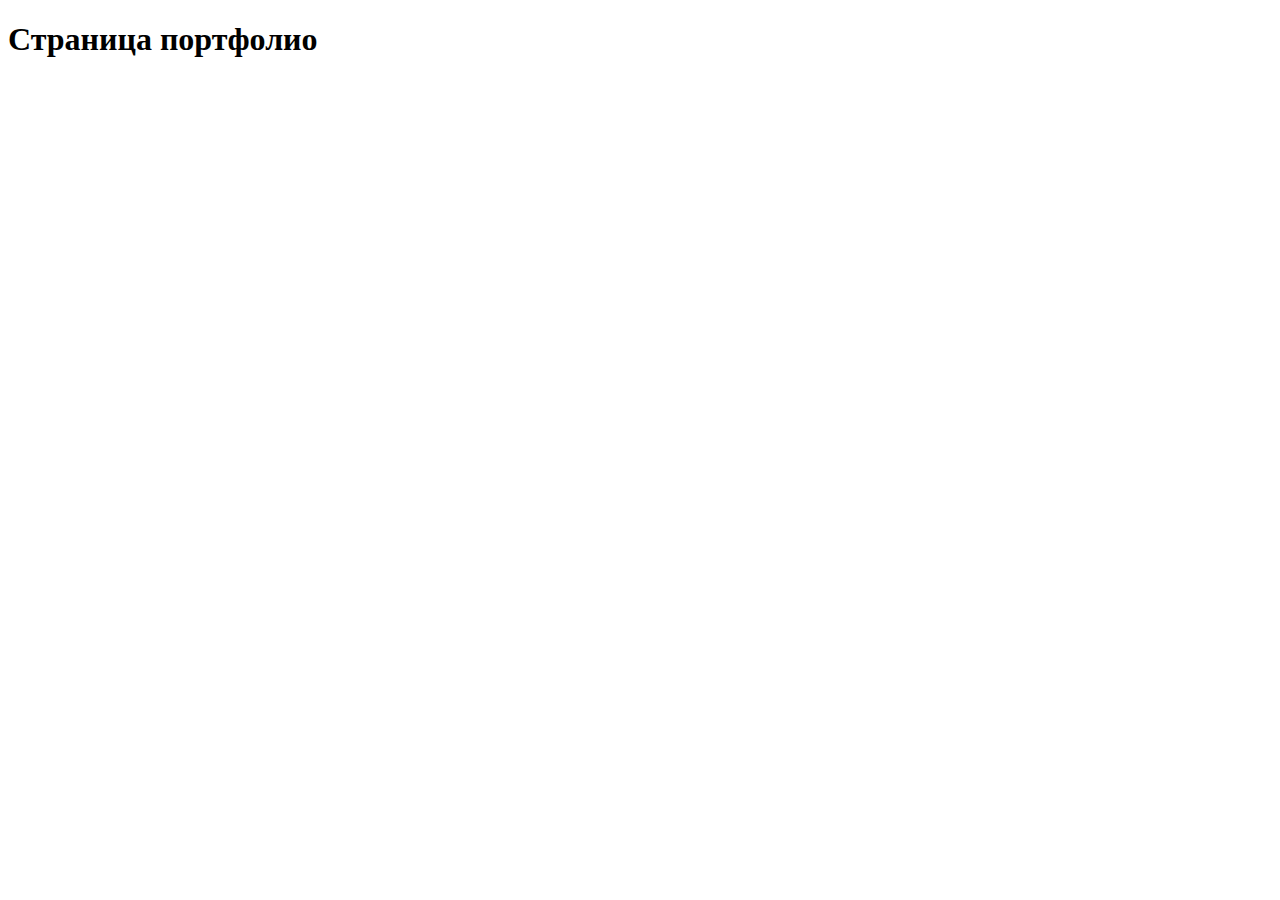
==== portfolio.html @ 307cb0d9 "first commit for hw-2" ====
<!DOCTYPE html>
<html lang="en">
  <head>
    <meta charset="UTF-8" />
    <meta http-equiv="X-UA-Compatible" content="IE=edge" />
    <meta name="viewport" content="width=device-width>, initial-scale=1.0" />
    <title>Document</title>
  </head>
  <body>
    <h1>Страница портфолио</h1>
  </body>
</html>
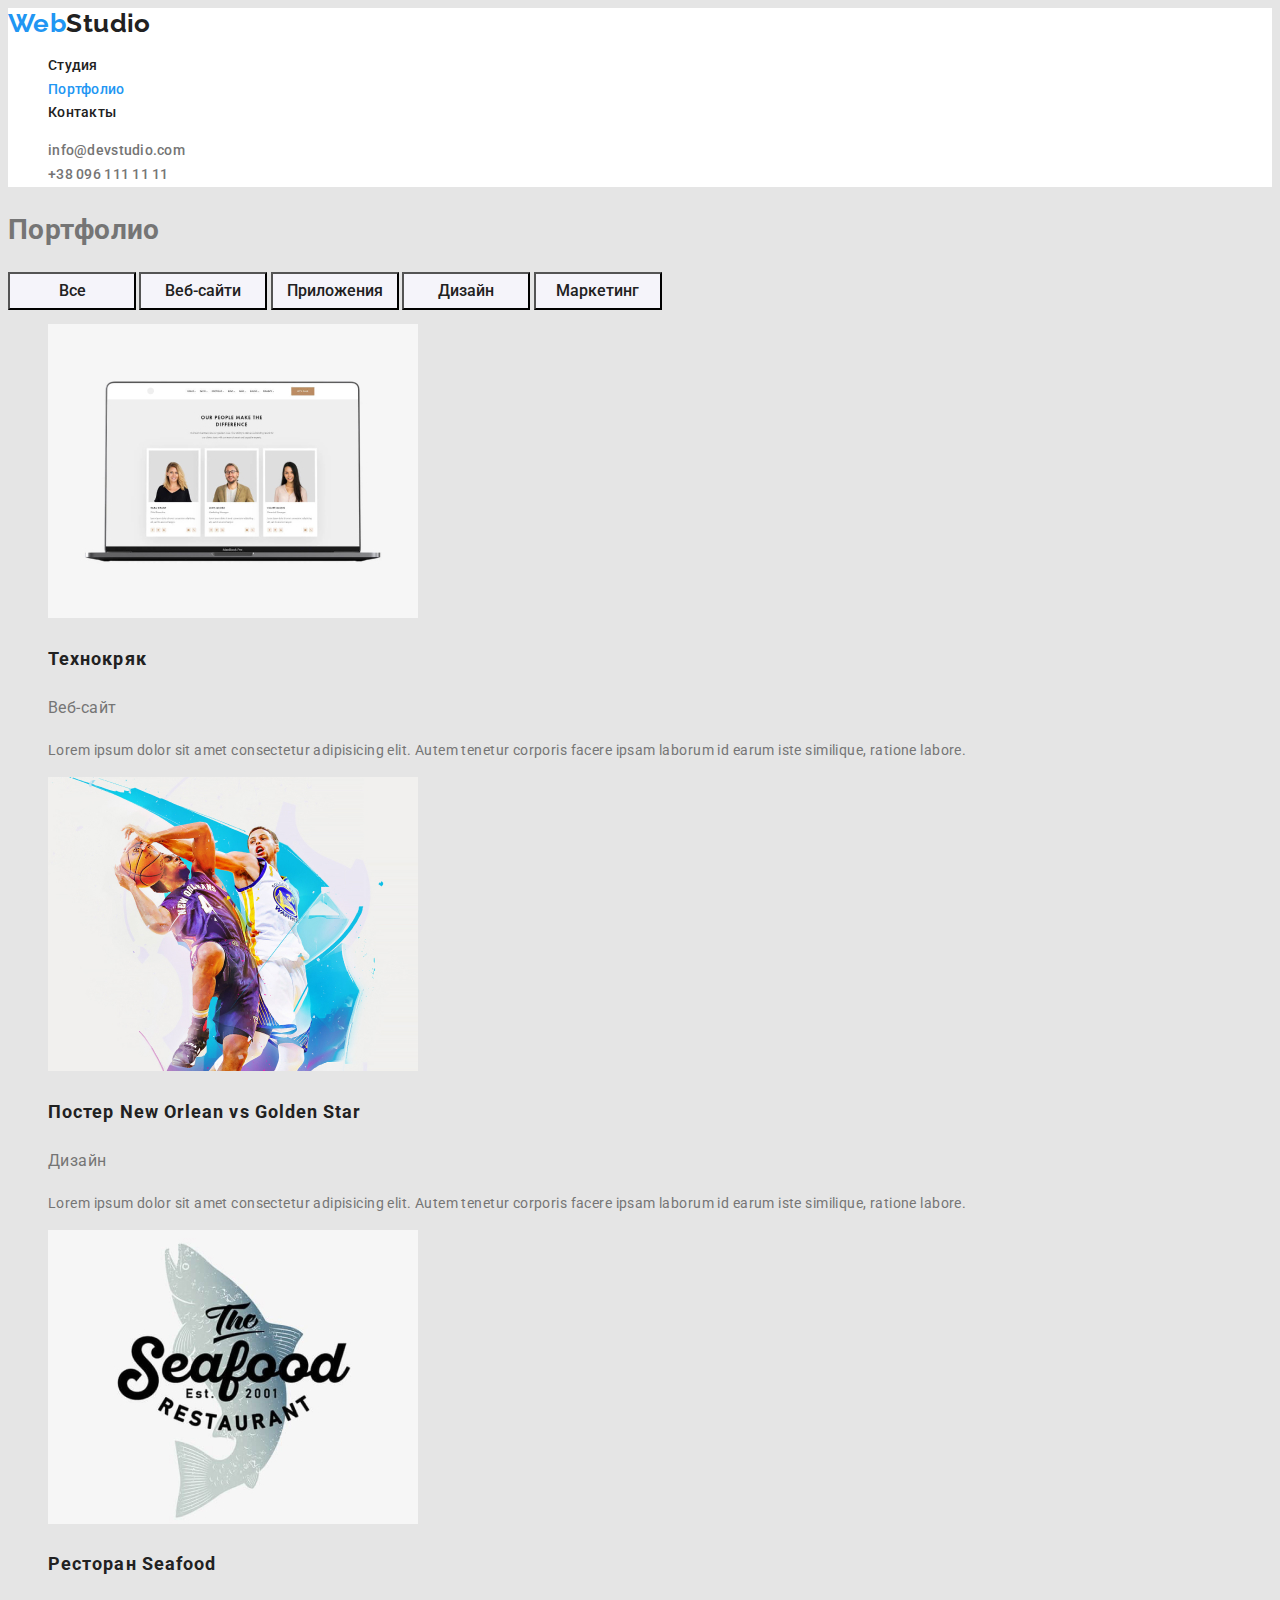
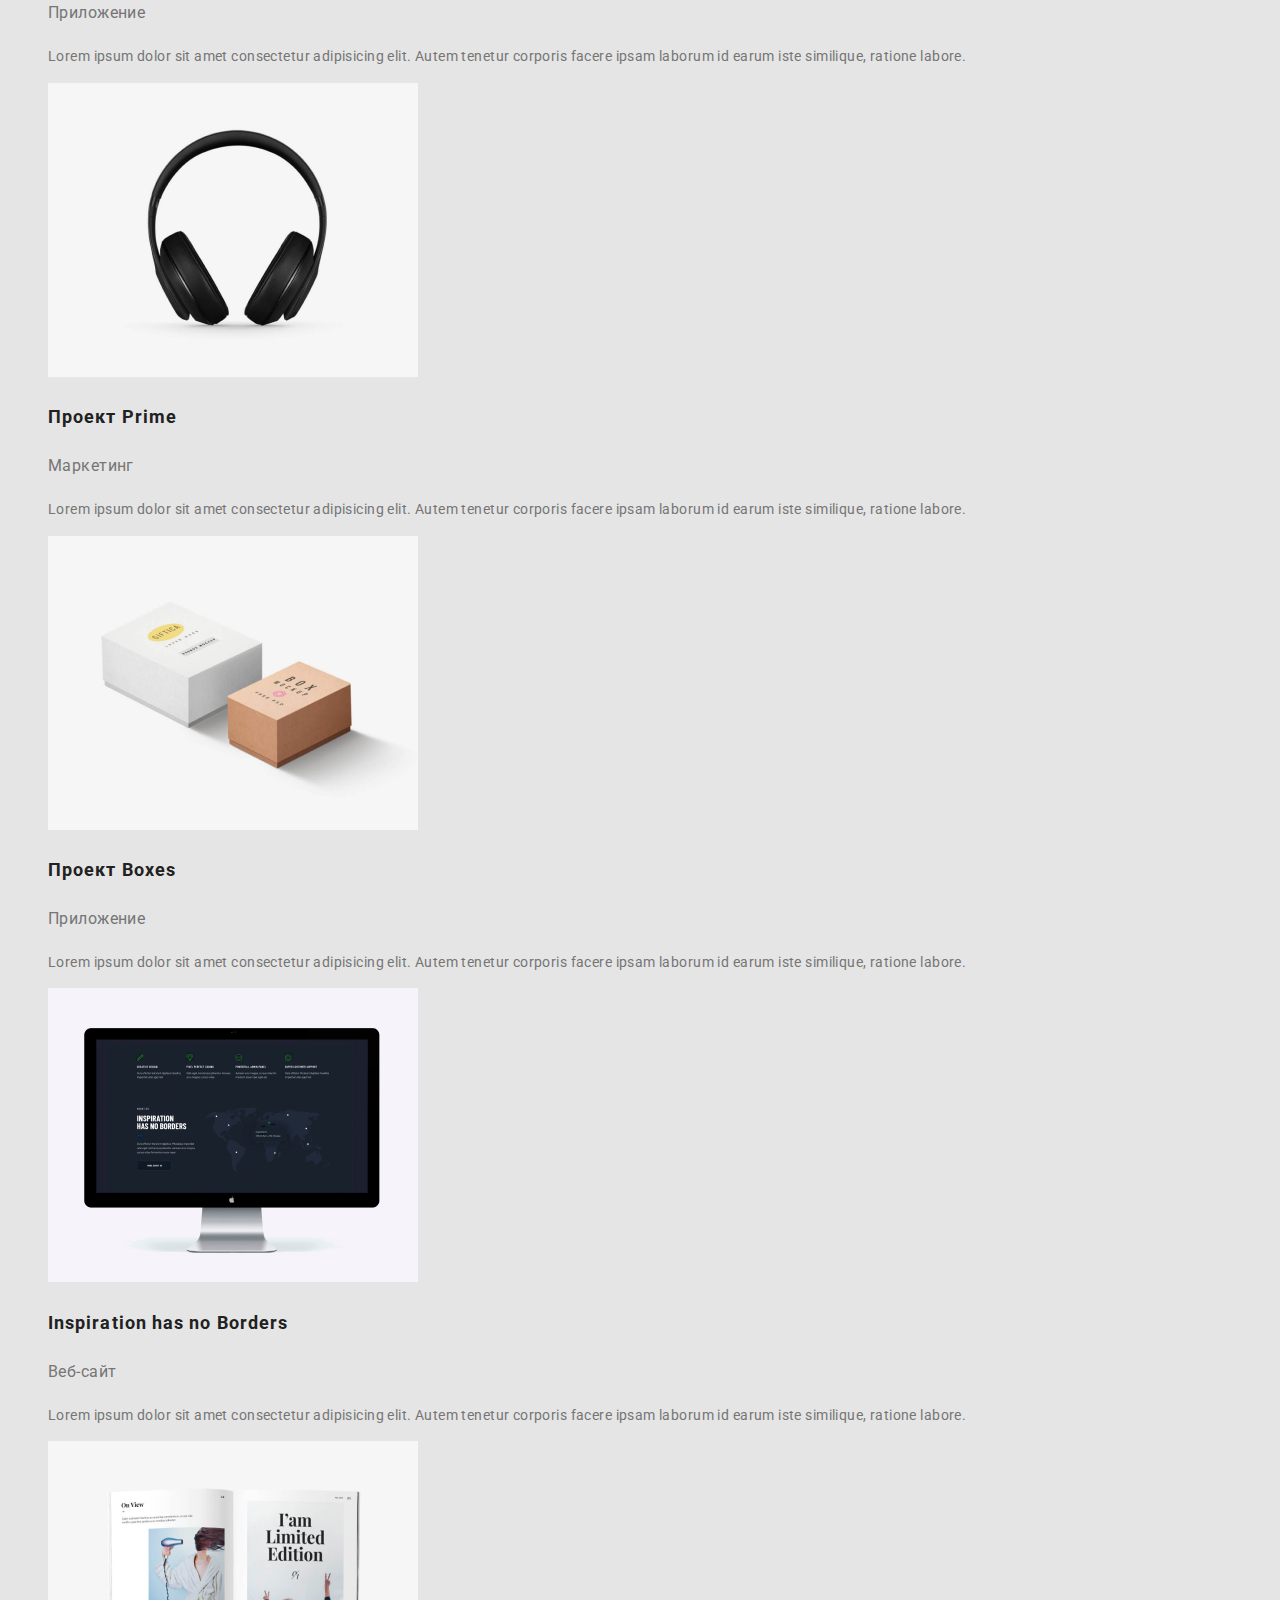
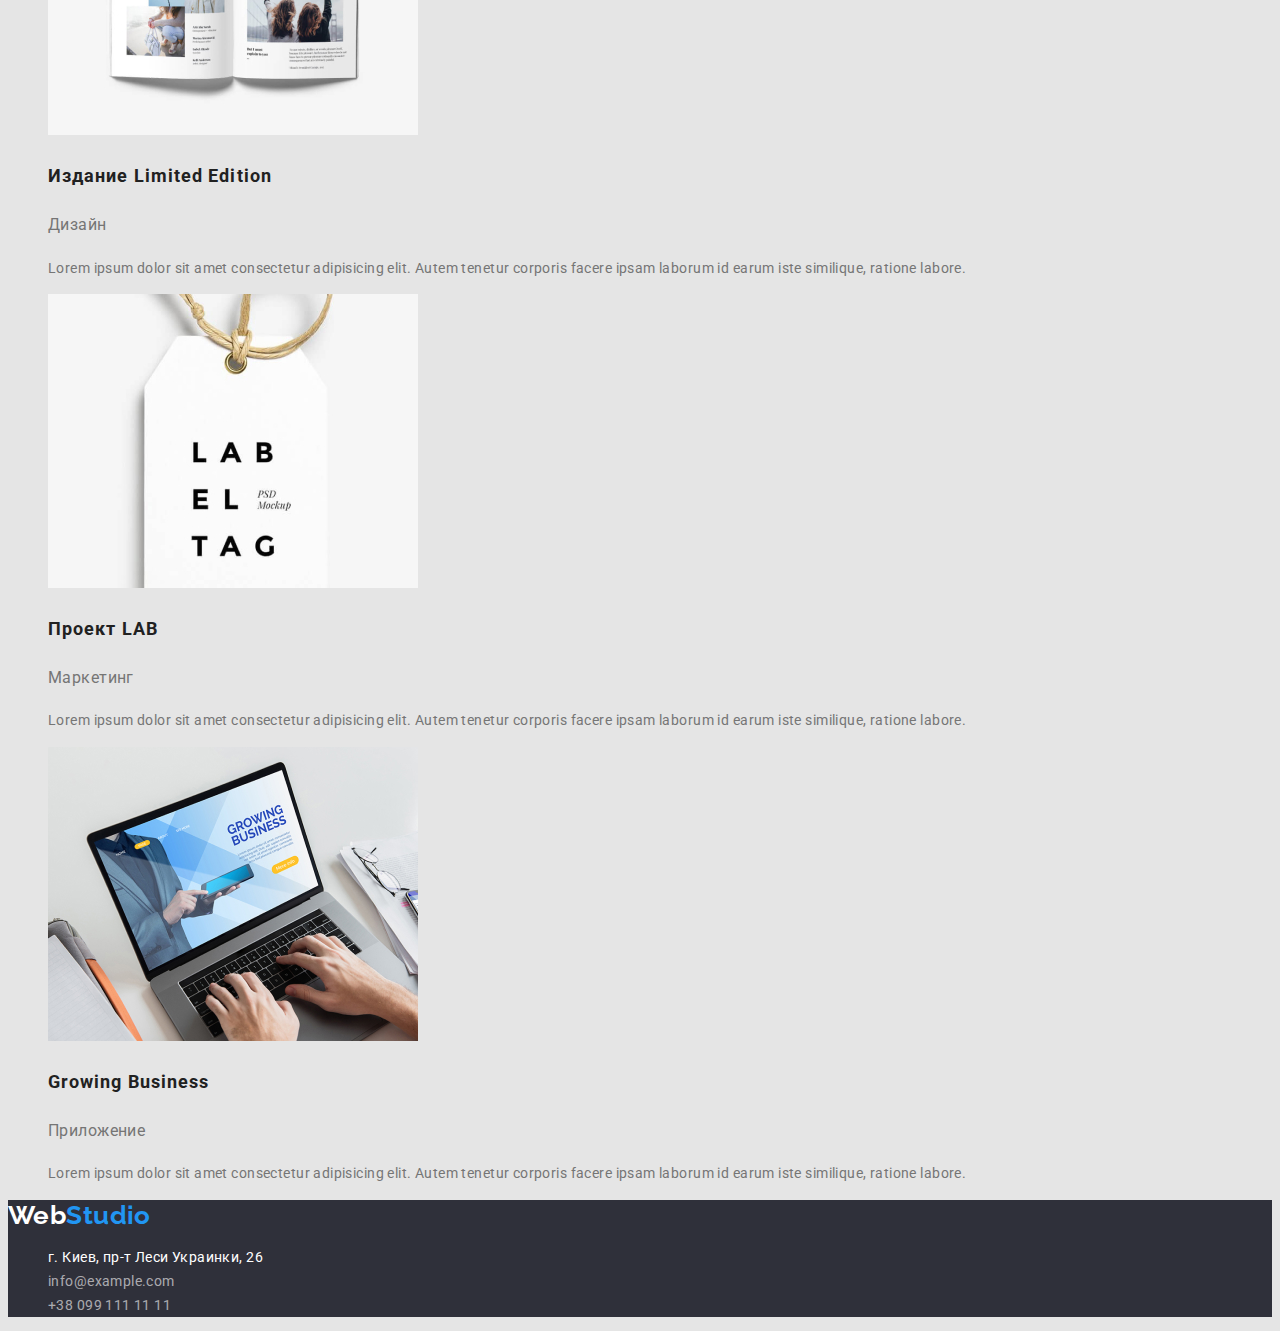
==== commit b21e9b9e: "first commit for hw-2" ====
--- a/portfolio.html
+++ b/portfolio.html
@@ -5,8 +5,172 @@
     <meta http-equiv="X-UA-Compatible" content="IE=edge" />
     <meta name="viewport" content="width=device-width>, initial-scale=1.0" />
     <title>Document</title>
+    <link
+      href="https://fonts.googleapis.com/css2?family=Raleway:wght@700&family=Roboto:wght@400;500;700;900&display=swap"
+      rel="stylesheet"
+    />
+    <link rel="stylesheet" href="./css/styles.css" />
   </head>
   <body>
-    <h1>Страница портфолио</h1>
+    <header>
+      <nav>
+        <a href="" class="logo"> Web<span>Studio</span> </a>
+        <ul class="site-nav list">
+          <li>
+            <a href="./index.html" class="link"> Студия </a>
+          </li>
+          <li>
+            <a href="./portfolio.html" class="link current"> Портфолио </a>
+          </li>
+          <li>
+            <a href="" class="link"> Контакты </a>
+          </li>
+        </ul>
+      </nav>
+      <ul class="contacts list">
+        <li>
+          <a href="mailto:info@devstudio.com"> info@devstudio.com </a>
+        </li>
+        <li>
+          <a href="tel:+380961111111"> +38 096 111 11 11 </a>
+        </li>
+      </ul>
+    </header>
+    <main>
+      <section>
+        <h1>Портфолио</h1>
+        <div class="filter">
+          <button type="button" class="button primary active">Все</button>
+          <button type="button" class="button primary">Веб-сайти</button>
+          <button type="button" class="button primary">Приложения</button>
+          <button type="button" class="button primary">Дизайн</button>
+          <button type="button" class="button primary">Маркетинг</button>
+        </div>
+        <ul class="list">
+          <li>
+            <a>
+              <img src="./images/img8.jpg" alt="картинка8" width="370" />
+              <h2 class="portfolio-title">Технокряк</h2>
+              <p class="portfolio-description">Веб-сайт</p>
+              <p>
+                Lorem ipsum dolor sit amet consectetur adipisicing elit. Autem tenetur corporis
+                facere ipsam laborum id earum iste similique, ratione labore.
+              </p>
+            </a>
+          </li>
+          <li>
+            <a>
+              <img src="./images/img9.jpg" alt="картинка8" width="370" />
+              <h2 class="portfolio-title">Постер New Orlean vs Golden Star</h2>
+              <p class="portfolio-description">Дизайн</p>
+              <p>
+                Lorem ipsum dolor sit amet consectetur adipisicing elit. Autem tenetur corporis
+                facere ipsam laborum id earum iste similique, ratione labore.
+              </p>
+            </a>
+          </li>
+          <li>
+            <a>
+              <img src="./images/img10.jpg" alt="картинка8" width="370" />
+              <h2 class="portfolio-title">Ресторан Seafood</h2>
+              <p class="portfolio-description">Приложение</p>
+              <p>
+                Lorem ipsum dolor sit amet consectetur adipisicing elit. Autem tenetur corporis
+                facere ipsam laborum id earum iste similique, ratione labore.
+              </p>
+            </a>
+          </li>
+          <li>
+            <a>
+              <img src="./images/img11.jpg" alt="картинка8" width="370" />
+              <h2 class="portfolio-title">Проект Prime</h2>
+              <p class="portfolio-description">Маркетинг</p>
+              <p>
+                Lorem ipsum dolor sit amet consectetur adipisicing elit. Autem tenetur corporis
+                facere ipsam laborum id earum iste similique, ratione labore.
+              </p>
+            </a>
+          </li>
+          <li>
+            <a>
+              <img src="./images/img12.jpg" alt="картинка8" width="370" />
+              <h2 class="portfolio-title">Проект Boxes</h2>
+              <p class="portfolio-description">Приложение</p>
+              <p>
+                Lorem ipsum dolor sit amet consectetur adipisicing elit. Autem tenetur corporis
+                facere ipsam laborum id earum iste similique, ratione labore.
+              </p>
+            </a>
+          </li>
+          <li>
+            <a>
+              <img src="./images/img13.jpg" alt="картинка8" width="370" />
+              <h2 class="portfolio-title">Inspiration has no Borders</h2>
+              <p class="portfolio-description">Веб-сайт</p>
+              <p>
+                Lorem ipsum dolor sit amet consectetur adipisicing elit. Autem tenetur corporis
+                facere ipsam laborum id earum iste similique, ratione labore.
+              </p>
+            </a>
+          </li>
+          <li>
+            <a>
+              <img src="./images/img14.jpg" alt="картинка8" width="370" />
+              <h2 class="portfolio-title">Издание Limited Edition</h2>
+              <p class="portfolio-description">Дизайн</p>
+              <p>
+                Lorem ipsum dolor sit amet consectetur adipisicing elit. Autem tenetur corporis
+                facere ipsam laborum id earum iste similique, ratione labore.
+              </p>
+            </a>
+          </li>
+          <li>
+            <a>
+              <img src="./images/img15.jpg" alt="картинка8" width="370" />
+              <h2 class="portfolio-title">Проект LAB</h2>
+              <p class="portfolio-description">Маркетинг</p>
+              <p>
+                Lorem ipsum dolor sit amet consectetur adipisicing elit. Autem tenetur corporis
+                facere ipsam laborum id earum iste similique, ratione labore.
+              </p>
+            </a>
+          </li>
+          <li>
+            <a>
+              <img src="./images/img16.jpg" alt="картинка8" width="370" />
+              <h2 class="portfolio-title">Growing Business</h2>
+              <p class="portfolio-description">Приложение</p>
+              <p>
+                Lorem ipsum dolor sit amet consectetur adipisicing elit. Autem tenetur corporis
+                facere ipsam laborum id earum iste similique, ratione labore.
+              </p>
+            </a>
+          </li>
+        </ul>
+      </section>
+    </main>
+    <footer>
+        <a href="" class="logo inverse">
+            <span>Web</span>Studio
+        </a>
+        <address>
+            <ul class="contacts-footer list">
+                <li>
+                    <a href="" class="address">
+                        г. Киев, пр-т Леси Украинки, 26
+                    </a>
+                </li>
+                <li>
+                    <a href="mailto:info@example.com">
+                        info@example.com
+                    </a>
+                </li>
+                <li>
+                    <a href="tel:+380991111111">
+                        +38 099 111 11 11
+                    </a>
+                </li>
+        </address>
+    </footer>
   </body>
 </html>
--- a/css/styles.css
+++ b/css/styles.css
@@ -0,0 +1,246 @@
+/* колір основного тексту #757575 */
+/* колір тексту заголовків #212121 */
+/* background #E5E5E5 */
+/* білий #FFFFFF */
+/* акцент #2196F3 */
+/* колір тексту у футері rgba(255, 255, 255, 0.6) */
+/* колір секцій #F5F4FA */
+/* колір футера та hero  #2F303A */
+
+:root {
+    --primary-text-color: #757575;
+    --title-text-color: #212121;
+    --accent-color: #2196F3;
+    --secondary-text-color: #FFFFFF;
+    --hero-bg-color: #2F303A;
+    --primary-bg-color: #E5E5E5;
+    --secondary-bg-color: #F5F4FA;
+    --footer-color: rgba(255, 255, 255, 0.6);
+    --header-color: #FFFFFF;
+}
+
+body {
+    background-color: var(--primary-bg-color);
+    color: var(--primary-text-color);
+    font-family: 'Roboto', sans-serif;
+    letter-spacing: 0.03em;
+    font-weight: 400;
+    font-size: 14px;
+    line-height: 1.7;
+}
+
+header {
+    background-color: var(--header-color);
+}
+
+.logo {
+    font-family: 'Raleway';
+    font-weight: 700;
+    font-size: 26px;
+    line-height: 1.2;
+    /* identical to box height */
+    color: var(--accent-color);
+    text-decoration: none;
+}
+
+.logo > span {
+    color: #212121;
+}
+
+.logo.inverse span{
+    color: #FFFFFF;
+}
+
+.list {
+    list-style: none;
+}
+
+/* site nav */
+
+.site-nav .link {
+    font-weight: 500;
+    font-size: 14px;
+    line-height: 1.1;
+    letter-spacing: 0.02em;
+    color: #212121;
+}
+
+.site-nav a {
+    text-decoration: none;
+}
+
+.site-nav .link:hover,
+.site-nav .link:focus
+ {
+    color: var(--accent-color);
+}
+
+.site-nav .link.current {
+    color: var(--accent-color);
+}
+
+.contacts a {
+    color: var(--primary-text-color);
+    font-weight: 500;
+    font-size: 14px;
+    line-height: 1.1px;
+    letter-spacing: 0.02em;
+    text-decoration: none;
+}
+
+.contacts-footer a {
+    color: var(--footer-color);
+    font-style: normal;
+    text-decoration: none;
+}
+
+.contacts a:hover,
+.contacts a:focus,
+.contacts-footer a:hover,
+.contacts-footer a:focus
+{
+    color: var(--accent-color);
+    text-decoration: none;
+}
+
+/* button */
+
+.button {
+    font-family: inherit;
+}
+
+.button.primary {
+    color: var(--title-text-color);
+    background-color: var(--secondary-bg-color);
+    width: 128px;
+    height: 38px;
+    text-align: center;
+    font-weight: 500;
+    font-size: 16px;
+    line-height: 1.6;
+    cursor: pointer;
+}
+
+.button.secondary {
+    color: var(--secondary-text-color);
+    background-color: var(--accent-color);
+    border-color: transparent;
+    font-weight: 700;
+    font-size: 16px;
+    line-height: 1.9;
+    letter-spacing: 6%;
+    text-align: center;
+    cursor: pointer;
+}
+
+.button.primary:hover,
+.button.primary:focus {
+    color: var(--secondary-text-color);
+    background: var(--accent-color);
+    box-shadow: 0px 3px 1px rgba(0, 0, 0, 0.1), 0px 1px 2px rgba(0, 0, 0, 0.08), 0px 2px 2px rgba(0, 0, 0, 0.12);
+    border-radius: 4px;
+}
+
+/* hero */
+
+.section.hero,
+footer {
+    background-color: var(--hero-bg-color);
+}
+
+.hero-title {
+    font-weight: 900;
+    font-size: 44px;
+    line-height: 1.4;
+    /* or 136% */
+    text-align: center;
+    letter-spacing: 0.06em;
+    text-transform: uppercase;
+    color: #FFFFFF;
+}
+
+/* section */
+
+.section {
+    background-color: var(--primary-bg-color);
+}
+
+.section-title {
+    color: var(--title-text-color);
+    font-weight: 700;
+    font-size: 36px;
+    line-height: 1.2px;
+    letter-spacing: 0.03em;
+    text-align: center;
+}
+
+/* benefits */
+
+.benefits-title {
+    font-weight: 700;
+    font-size: 14px;
+    line-height: 1.1px;
+    text-transform: uppercase;
+    color: var(--title-text-color);
+}
+
+.benefits-description {
+    font-size: 14px;
+    line-height: 24px;
+}
+
+/* team */
+
+.section.team {
+    background-color: var(--secondary-bg-color);
+}
+
+.team-title {
+    font-weight: 500;
+    font-size: 16px;
+    line-height: 1.2;
+    text-align: center;
+    color: var(--title-text-color);
+}
+
+.team-description {
+    font-size: 16px;
+    line-height: 1.2;
+    text-align: center;
+}
+
+/* portfolio */
+
+.portfolio-title {
+    font-weight: 700;
+    font-size: 18px;
+    line-height: 2;
+    letter-spacing: 0.06em;
+    color: var(--title-text-color);
+}
+
+.portfolio-description {
+    font-size: 16px;
+    line-height: 1.9;
+}
+
+/* filter */
+
+.filter-element {
+    background-color: var(--secondary-text-color);
+    color: var(--title-text-color);
+}
+
+.filter-element:hover,
+.filter-element:focus {
+    background-color: var(--accent-color);
+    color: var(--secondary-text-color);
+}
+
+/* footer */
+
+.contacts-footer .address {
+    color: var(--secondary-text-color);
+}
+
+
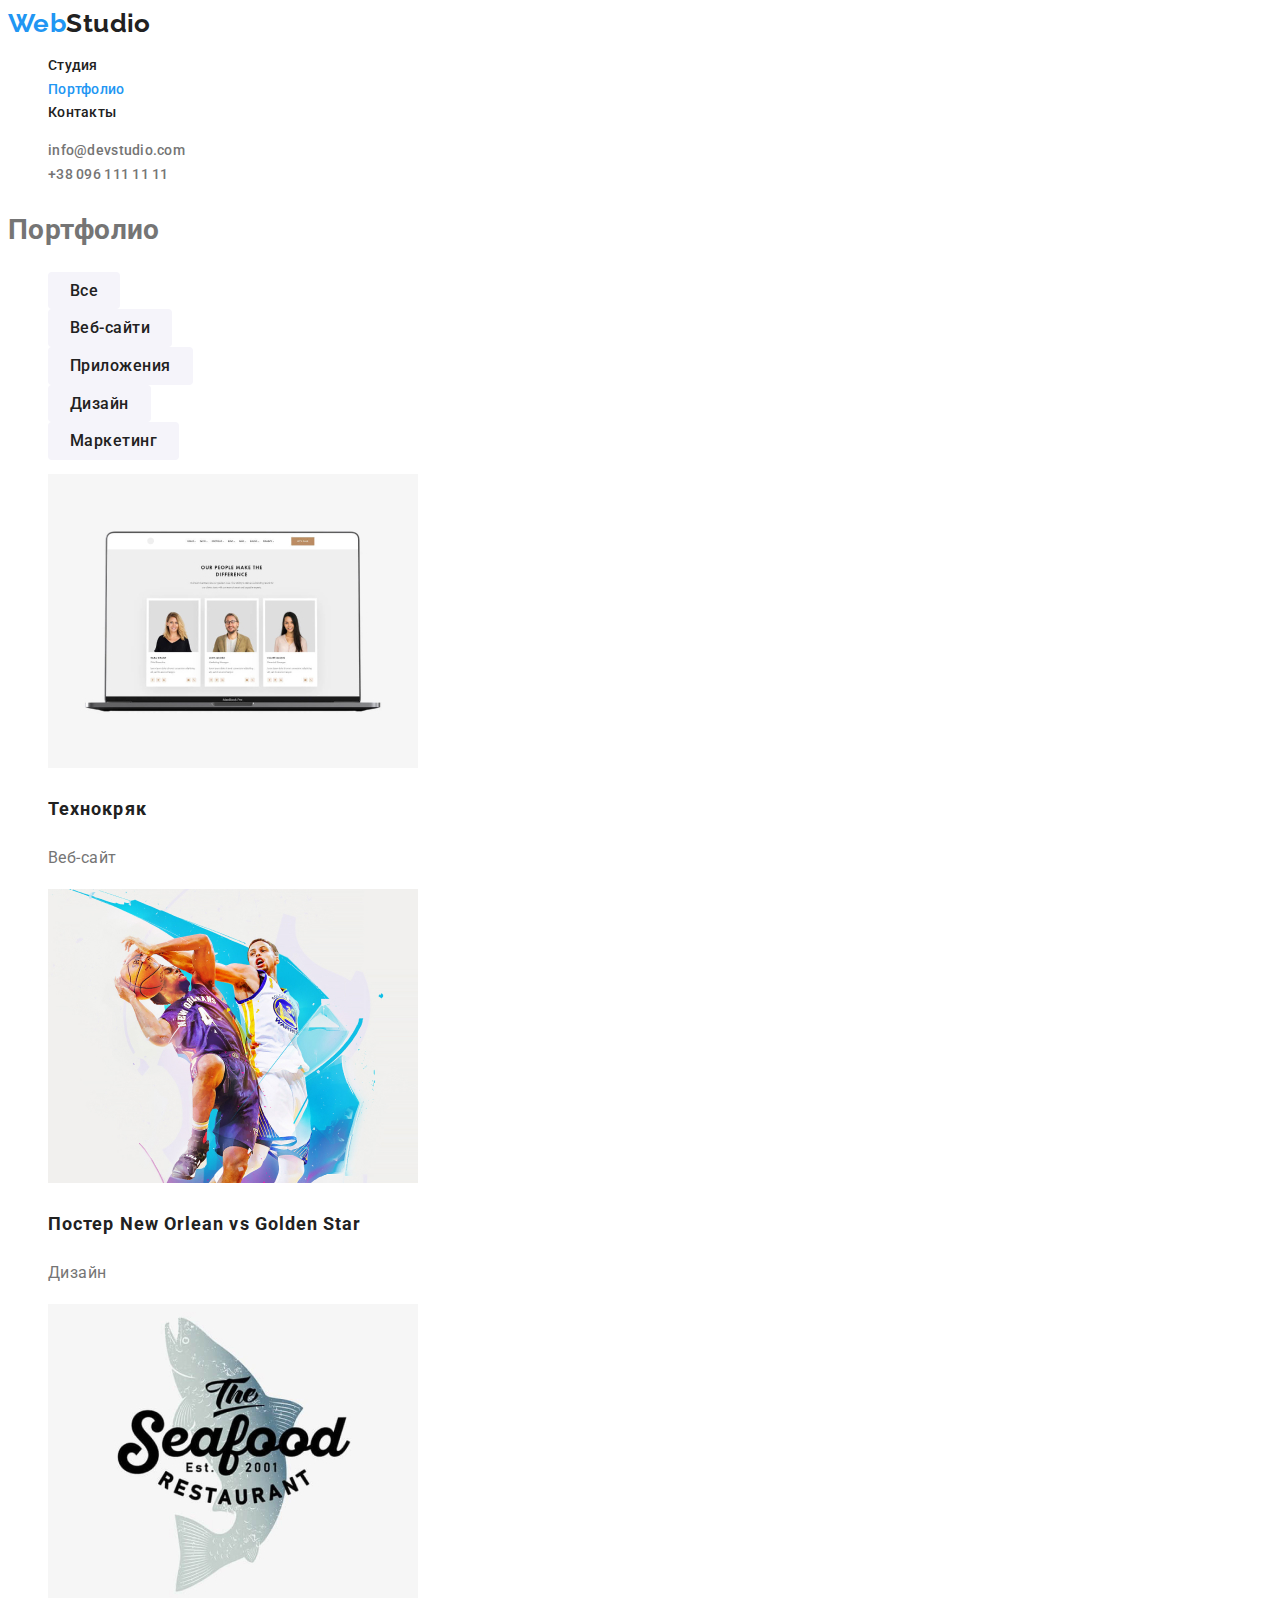
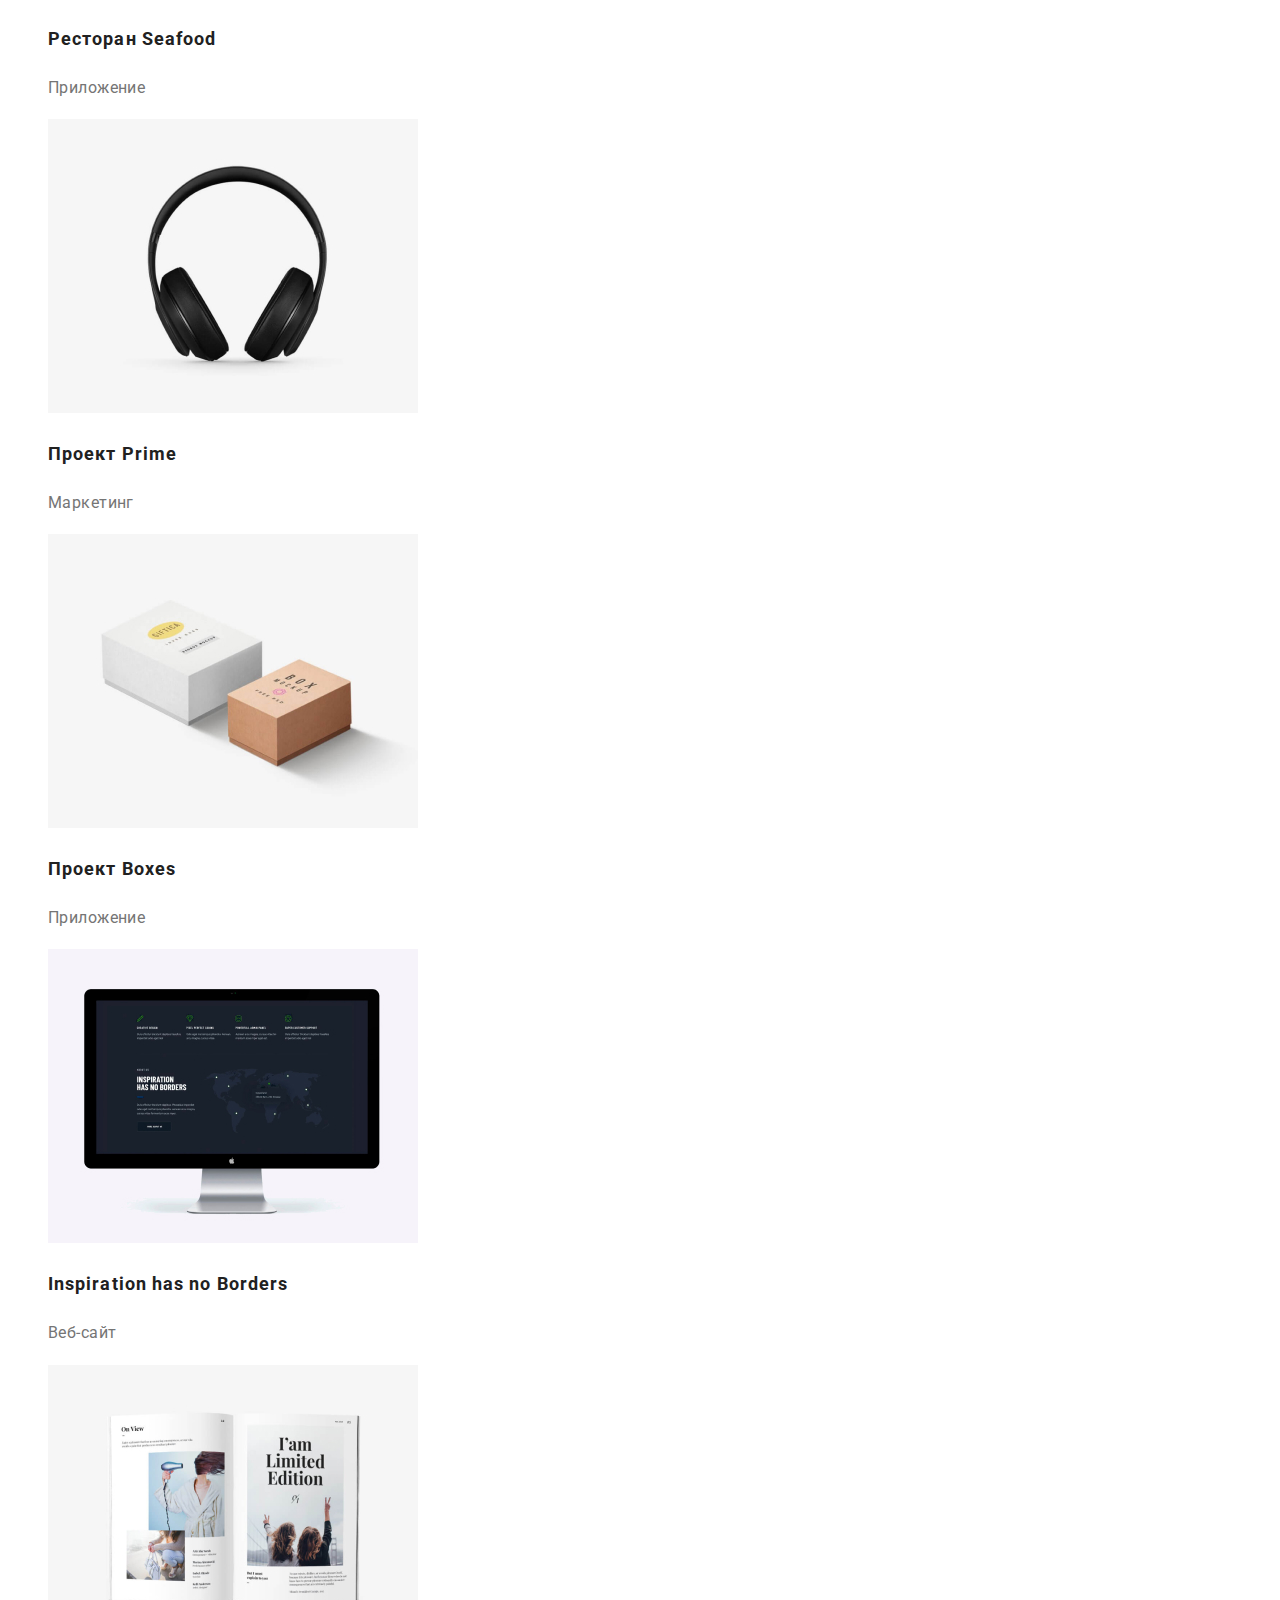
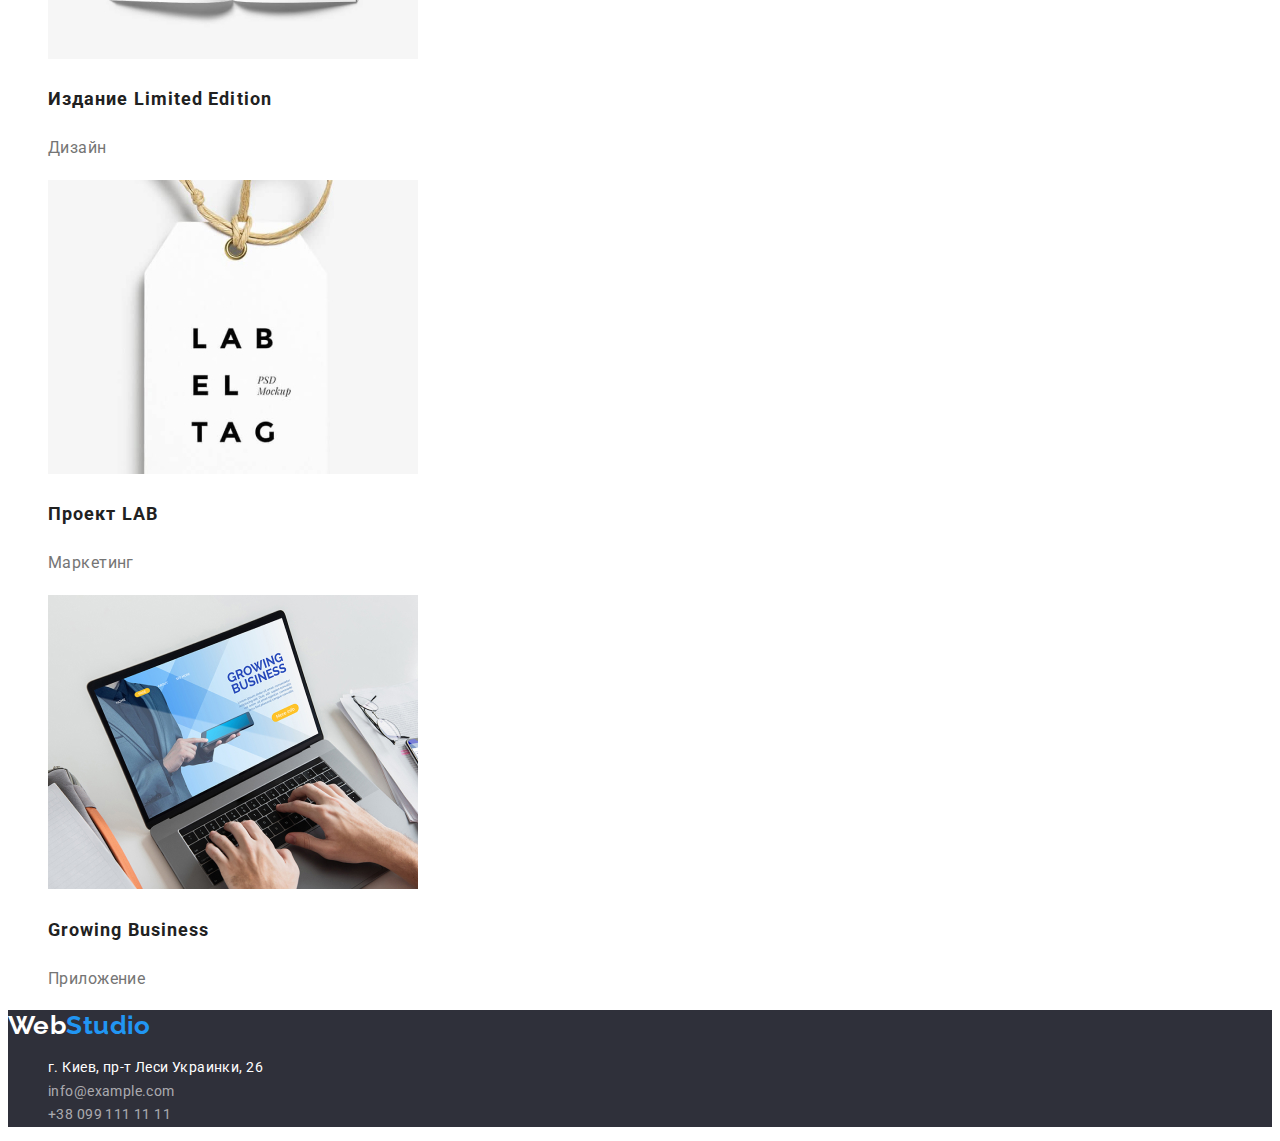
==== commit 85d4dbcf: "bg-color white, current page, p font-size 14, correct footer, correct porfolio buttons," ====
--- a/portfolio.html
+++ b/portfolio.html
@@ -39,20 +39,30 @@
     <main>
       <section>
         <h1>Портфолио</h1>
-        <div class="filter">
-          <button type="button" class="button primary active">Все</button>
-          <button type="button" class="button primary">Веб-сайти</button>
-          <button type="button" class="button primary">Приложения</button>
-          <button type="button" class="button primary">Дизайн</button>
-          <button type="button" class="button primary">Маркетинг</button>
-        </div>
+        <ul class="filter list">
+          <li>
+            <button type="button" class="button primary active">Все</button>
+          </li>
+          <li>
+            <button type="button" class="button primary">Веб-сайти</button>
+          </li>
+          <li>
+            <button type="button" class="button primary">Приложения</button>
+          </li>
+          <li>
+            <button type="button" class="button primary">Дизайн</button>
+          </li>
+          <li>
+            <button type="button" class="button primary">Маркетинг</button>
+          </li>
+        </ul>
         <ul class="list">
           <li>
             <a>
               <img src="./images/img8.jpg" alt="картинка8" width="370" />
               <h2 class="portfolio-title">Технокряк</h2>
               <p class="portfolio-description">Веб-сайт</p>
-              <p>
+              <p class="portfolio-info">
                 Lorem ipsum dolor sit amet consectetur adipisicing elit. Autem tenetur corporis
                 facere ipsam laborum id earum iste similique, ratione labore.
               </p>
@@ -63,7 +73,7 @@
               <img src="./images/img9.jpg" alt="картинка8" width="370" />
               <h2 class="portfolio-title">Постер New Orlean vs Golden Star</h2>
               <p class="portfolio-description">Дизайн</p>
-              <p>
+              <p class="portfolio-info">
                 Lorem ipsum dolor sit amet consectetur adipisicing elit. Autem tenetur corporis
                 facere ipsam laborum id earum iste similique, ratione labore.
               </p>
@@ -74,7 +84,7 @@
               <img src="./images/img10.jpg" alt="картинка8" width="370" />
               <h2 class="portfolio-title">Ресторан Seafood</h2>
               <p class="portfolio-description">Приложение</p>
-              <p>
+              <p class="portfolio-info">
                 Lorem ipsum dolor sit amet consectetur adipisicing elit. Autem tenetur corporis
                 facere ipsam laborum id earum iste similique, ratione labore.
               </p>
@@ -85,7 +95,7 @@
               <img src="./images/img11.jpg" alt="картинка8" width="370" />
               <h2 class="portfolio-title">Проект Prime</h2>
               <p class="portfolio-description">Маркетинг</p>
-              <p>
+              <p class="portfolio-info">
                 Lorem ipsum dolor sit amet consectetur adipisicing elit. Autem tenetur corporis
                 facere ipsam laborum id earum iste similique, ratione labore.
               </p>
@@ -96,7 +106,7 @@
               <img src="./images/img12.jpg" alt="картинка8" width="370" />
               <h2 class="portfolio-title">Проект Boxes</h2>
               <p class="portfolio-description">Приложение</p>
-              <p>
+              <p class="portfolio-info">
                 Lorem ipsum dolor sit amet consectetur adipisicing elit. Autem tenetur corporis
                 facere ipsam laborum id earum iste similique, ratione labore.
               </p>
@@ -107,7 +117,7 @@
               <img src="./images/img13.jpg" alt="картинка8" width="370" />
               <h2 class="portfolio-title">Inspiration has no Borders</h2>
               <p class="portfolio-description">Веб-сайт</p>
-              <p>
+              <p class="portfolio-info">
                 Lorem ipsum dolor sit amet consectetur adipisicing elit. Autem tenetur corporis
                 facere ipsam laborum id earum iste similique, ratione labore.
               </p>
@@ -118,7 +128,7 @@
               <img src="./images/img14.jpg" alt="картинка8" width="370" />
               <h2 class="portfolio-title">Издание Limited Edition</h2>
               <p class="portfolio-description">Дизайн</p>
-              <p>
+              <p class="portfolio-info">
                 Lorem ipsum dolor sit amet consectetur adipisicing elit. Autem tenetur corporis
                 facere ipsam laborum id earum iste similique, ratione labore.
               </p>
@@ -129,7 +139,7 @@
               <img src="./images/img15.jpg" alt="картинка8" width="370" />
               <h2 class="portfolio-title">Проект LAB</h2>
               <p class="portfolio-description">Маркетинг</p>
-              <p>
+              <p class="portfolio-info">
                 Lorem ipsum dolor sit amet consectetur adipisicing elit. Autem tenetur corporis
                 facere ipsam laborum id earum iste similique, ratione labore.
               </p>
@@ -140,7 +150,7 @@
               <img src="./images/img16.jpg" alt="картинка8" width="370" />
               <h2 class="portfolio-title">Growing Business</h2>
               <p class="portfolio-description">Приложение</p>
-              <p>
+              <p class="portfolio-info">
                 Lorem ipsum dolor sit amet consectetur adipisicing elit. Autem tenetur corporis
                 facere ipsam laborum id earum iste similique, ratione labore.
               </p>
--- a/css/styles.css
+++ b/css/styles.css
@@ -13,6 +13,7 @@
     --accent-color: #2196F3;
     --secondary-text-color: #FFFFFF;
     --hero-bg-color: #2F303A;
+    --bg-color: #FFFFFF;
     --primary-bg-color: #E5E5E5;
     --secondary-bg-color: #F5F4FA;
     --footer-color: rgba(255, 255, 255, 0.6);
@@ -20,7 +21,7 @@
 }
 
 body {
-    background-color: var(--primary-bg-color);
+    background-color: var(--bg-color);
     color: var(--primary-text-color);
     font-family: 'Roboto', sans-serif;
     letter-spacing: 0.03em;
@@ -29,10 +30,6 @@
     line-height: 1.7;
 }
 
-header {
-    background-color: var(--header-color);
-}
-
 .logo {
     font-family: 'Raleway';
     font-weight: 700;
@@ -82,7 +79,6 @@
 .contacts a {
     color: var(--primary-text-color);
     font-weight: 500;
-    font-size: 14px;
     line-height: 1.1px;
     letter-spacing: 0.02em;
     text-decoration: none;
@@ -96,8 +92,10 @@
 
 .contacts a:hover,
 .contacts a:focus,
-.contacts-footer a:hover,
-.contacts-footer a:focus
+.contacts-footer .mail:hover,
+.contacts-footer .phone:hover,
+.contacts-footer .mail:focus,
+.contacts-footer .phone:focus
 {
     color: var(--accent-color);
     text-decoration: none;
@@ -107,13 +105,15 @@
 
 .button {
     font-family: inherit;
+    border: none;
+    border-radius: 4px;
+    padding: 6px 22px;
+    letter-spacing: 0.03em;
 }
 
 .button.primary {
     color: var(--title-text-color);
     background-color: var(--secondary-bg-color);
-    width: 128px;
-    height: 38px;
     text-align: center;
     font-weight: 500;
     font-size: 16px;
@@ -161,10 +161,6 @@
 
 /* section */
 
-.section {
-    background-color: var(--primary-bg-color);
-}
-
 .section-title {
     color: var(--title-text-color);
     font-weight: 700;
@@ -184,16 +180,8 @@
     color: var(--title-text-color);
 }
 
-.benefits-description {
-    font-size: 14px;
-    line-height: 24px;
-}
-
 /* team */
 
-.section.team {
-    background-color: var(--secondary-bg-color);
-}
 
 .team-title {
     font-weight: 500;
@@ -224,6 +212,10 @@
     line-height: 1.9;
 }
 
+.portfolio-info {
+    display: none;
+}
+
 /* filter */
 
 .filter-element {
